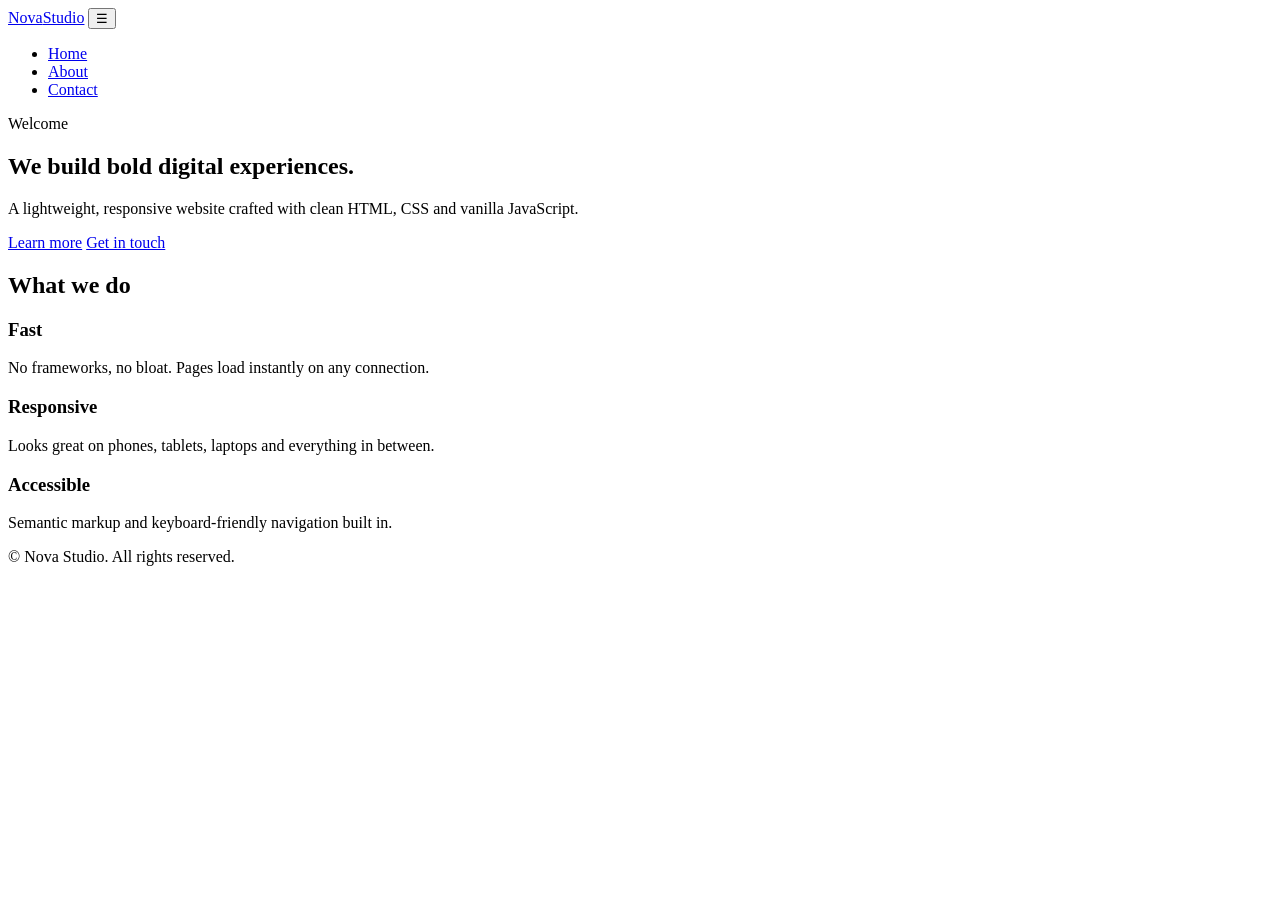
==== index.html @ 65af6631 "Add homepage layout and hero section" ====
<!DOCTYPE html>
<html lang="en">
<head>
  <meta charset="UTF-8" />
  <meta name="viewport" content="width=device-width, initial-scale=1.0" />
  <title>Nova Studio — Build Bold</title>
  <meta name="description" content="Nova Studio - a fast, modern, responsive website." />
  <link rel="stylesheet" href="css/styles.css" />
</head>
<body>
  <header class="site-header">
    <nav class="nav">
      <a class="logo" href="index.html">Nova<span>Studio</span></a>
      <button class="nav-toggle" id="navToggle" aria-label="Toggle menu">&#9776;</button>
      <ul class="nav-links" id="navLinks">
        <li><a href="index.html" class="active">Home</a></li>
        <li><a href="about.html">About</a></li>
        <li><a href="contact.html">Contact</a></li>
      </ul>
    </nav>
  </header>

  <main>
    <section class="hero">
      <div class="hero-content">
        <p class="eyebrow">Welcome</p>
        <h1>We build <span class="gradient">bold</span> digital experiences.</h1>
        <p class="lead">A lightweight, responsive website crafted with clean HTML, CSS and vanilla JavaScript.</p>
        <div class="cta-group">
          <a href="about.html" class="btn btn-primary">Learn more</a>
          <a href="contact.html" class="btn btn-ghost">Get in touch</a>
        </div>
      </div>
    </section>

    <section class="features">
      <div class="container">
        <h2>What we do</h2>
        <div class="grid">
          <article class="card">
            <h3>Fast</h3>
            <p>No frameworks, no bloat. Pages load instantly on any connection.</p>
          </article>
          <article class="card">
            <h3>Responsive</h3>
            <p>Looks great on phones, tablets, laptops and everything in between.</p>
          </article>
          <article class="card">
            <h3>Accessible</h3>
            <p>Semantic markup and keyboard-friendly navigation built in.</p>
          </article>
        </div>
      </div>
    </section>
  </main>

  <footer class="site-footer">
    <p>&copy; <span id="year"></span> Nova Studio. All rights reserved.</p>
  </footer>

  <script src="js/main.js"></script>
</body>
</html>
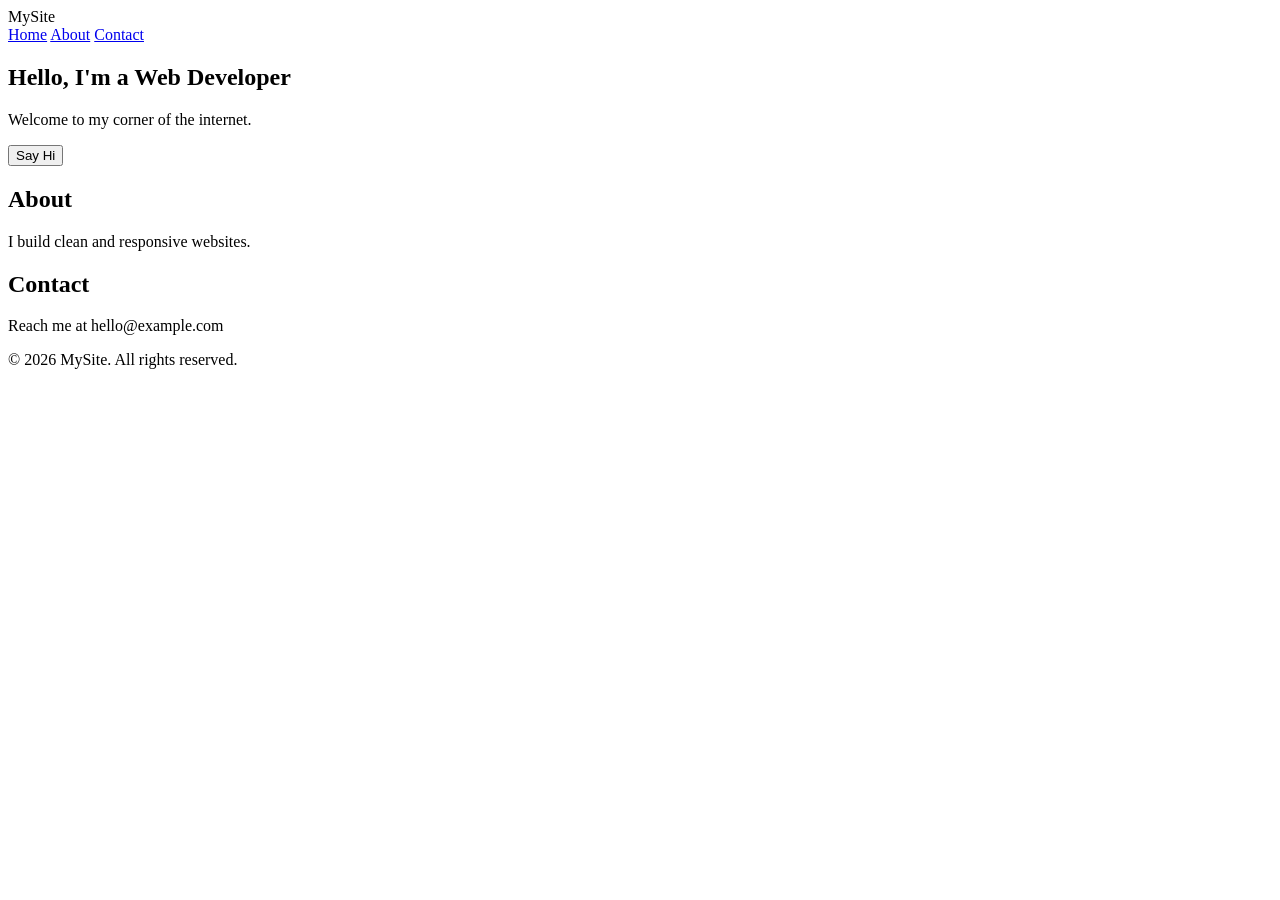
==== commit ba8c6f3c: "feat: add homepage markup" ====
--- a/index.html
+++ b/index.html
@@ -3,61 +3,39 @@
 <head>
   <meta charset="UTF-8" />
   <meta name="viewport" content="width=device-width, initial-scale=1.0" />
-  <title>Nova Studio — Build Bold</title>
-  <meta name="description" content="Nova Studio - a fast, modern, responsive website." />
-  <link rel="stylesheet" href="css/styles.css" />
+  <title>My Website</title>
+  <link rel="stylesheet" href="style.css" />
 </head>
 <body>
-  <header class="site-header">
-    <nav class="nav">
-      <a class="logo" href="index.html">Nova<span>Studio</span></a>
-      <button class="nav-toggle" id="navToggle" aria-label="Toggle menu">&#9776;</button>
-      <ul class="nav-links" id="navLinks">
-        <li><a href="index.html" class="active">Home</a></li>
-        <li><a href="about.html">About</a></li>
-        <li><a href="contact.html">Contact</a></li>
-      </ul>
+  <header class="nav">
+    <span class="logo">MySite</span>
+    <nav>
+      <a href="#home">Home</a>
+      <a href="#about">About</a>
+      <a href="#contact">Contact</a>
     </nav>
   </header>
 
-  <main>
-    <section class="hero">
-      <div class="hero-content">
-        <p class="eyebrow">Welcome</p>
-        <h1>We build <span class="gradient">bold</span> digital experiences.</h1>
-        <p class="lead">A lightweight, responsive website crafted with clean HTML, CSS and vanilla JavaScript.</p>
-        <div class="cta-group">
-          <a href="about.html" class="btn btn-primary">Learn more</a>
-          <a href="contact.html" class="btn btn-ghost">Get in touch</a>
-        </div>
-      </div>
-    </section>
+  <section id="home" class="hero">
+    <h1>Hello, I'm a Web Developer</h1>
+    <p>Welcome to my corner of the internet.</p>
+    <button id="greetBtn">Say Hi</button>
+  </section>
 
-    <section class="features">
-      <div class="container">
-        <h2>What we do</h2>
-        <div class="grid">
-          <article class="card">
-            <h3>Fast</h3>
-            <p>No frameworks, no bloat. Pages load instantly on any connection.</p>
-          </article>
-          <article class="card">
-            <h3>Responsive</h3>
-            <p>Looks great on phones, tablets, laptops and everything in between.</p>
-          </article>
-          <article class="card">
-            <h3>Accessible</h3>
-            <p>Semantic markup and keyboard-friendly navigation built in.</p>
-          </article>
-        </div>
-      </div>
-    </section>
-  </main>
+  <section id="about" class="section">
+    <h2>About</h2>
+    <p>I build clean and responsive websites.</p>
+  </section>
 
-  <footer class="site-footer">
-    <p>&copy; <span id="year"></span> Nova Studio. All rights reserved.</p>
+  <section id="contact" class="section">
+    <h2>Contact</h2>
+    <p>Reach me at hello@example.com</p>
+  </section>
+
+  <footer>
+    <p>&copy; 2026 MySite. All rights reserved.</p>
   </footer>
 
-  <script src="js/main.js"></script>
+  <script src="script.js"></script>
 </body>
 </html>
